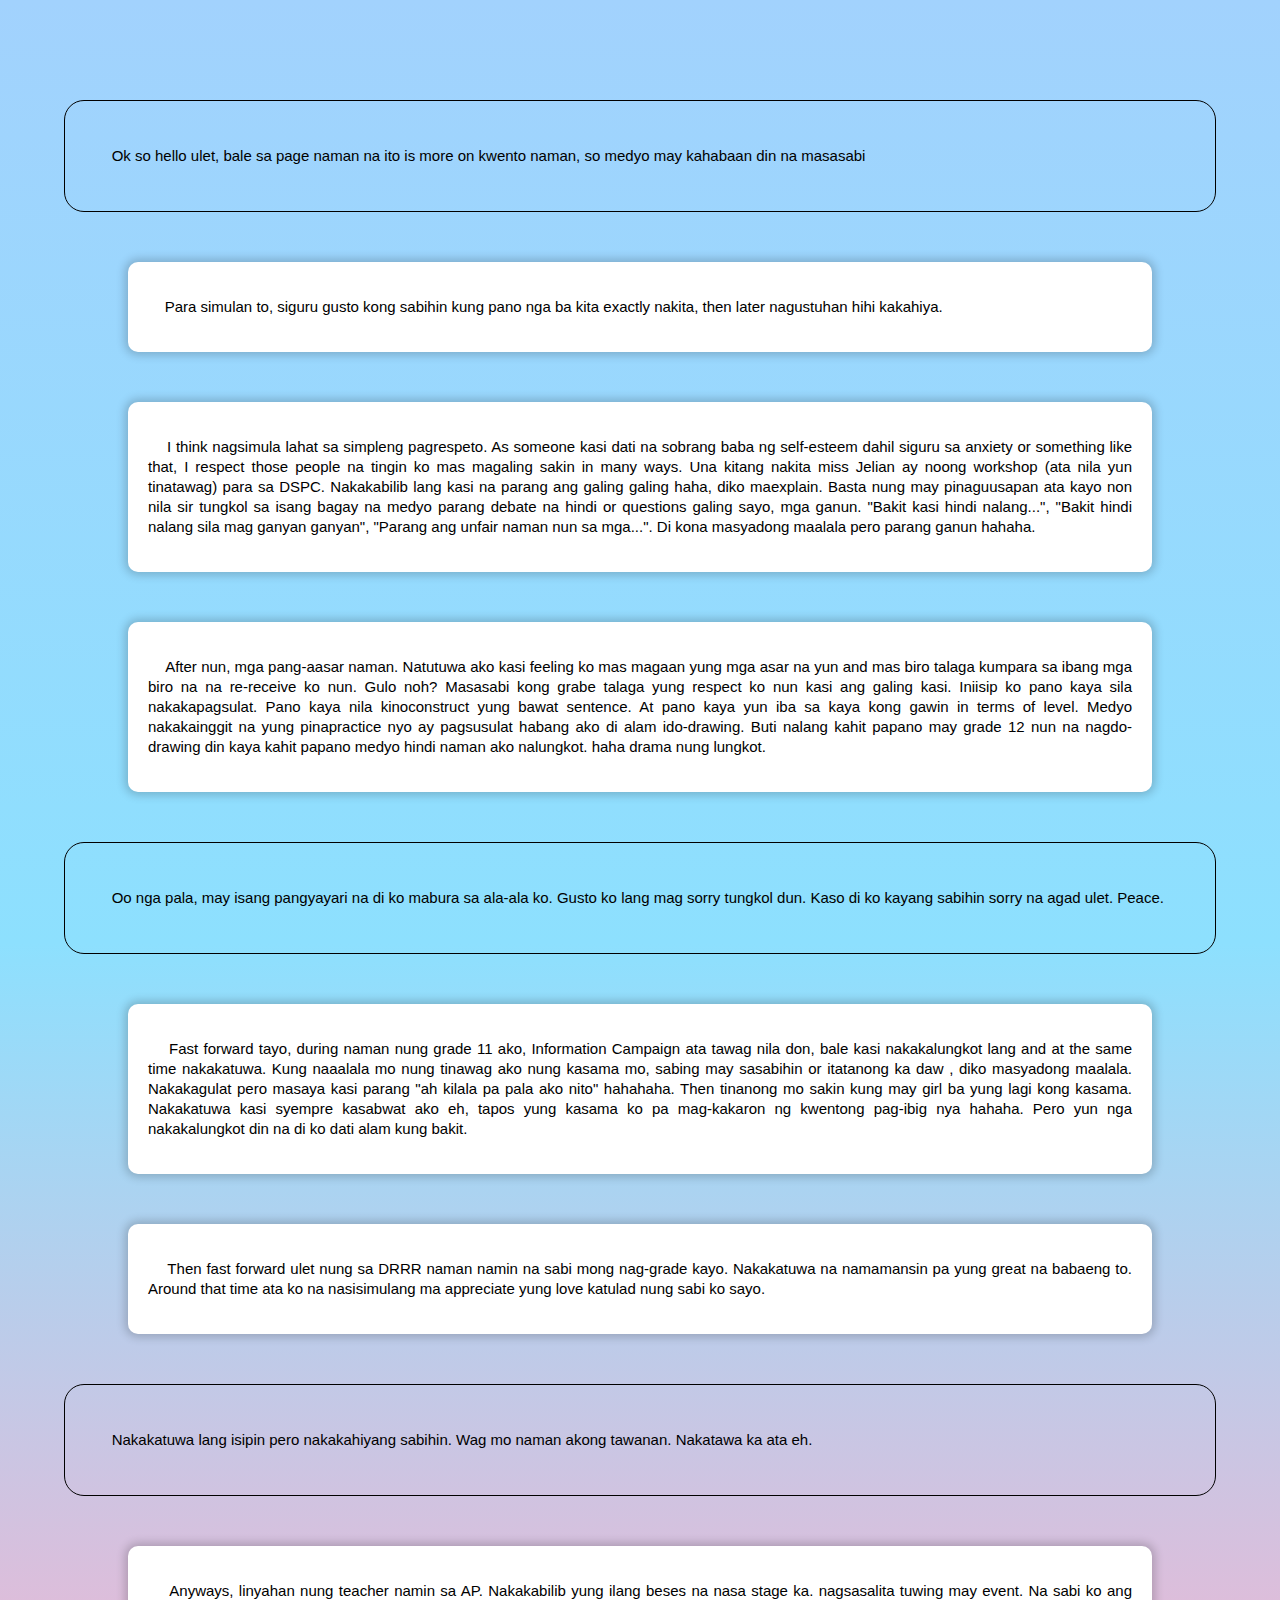
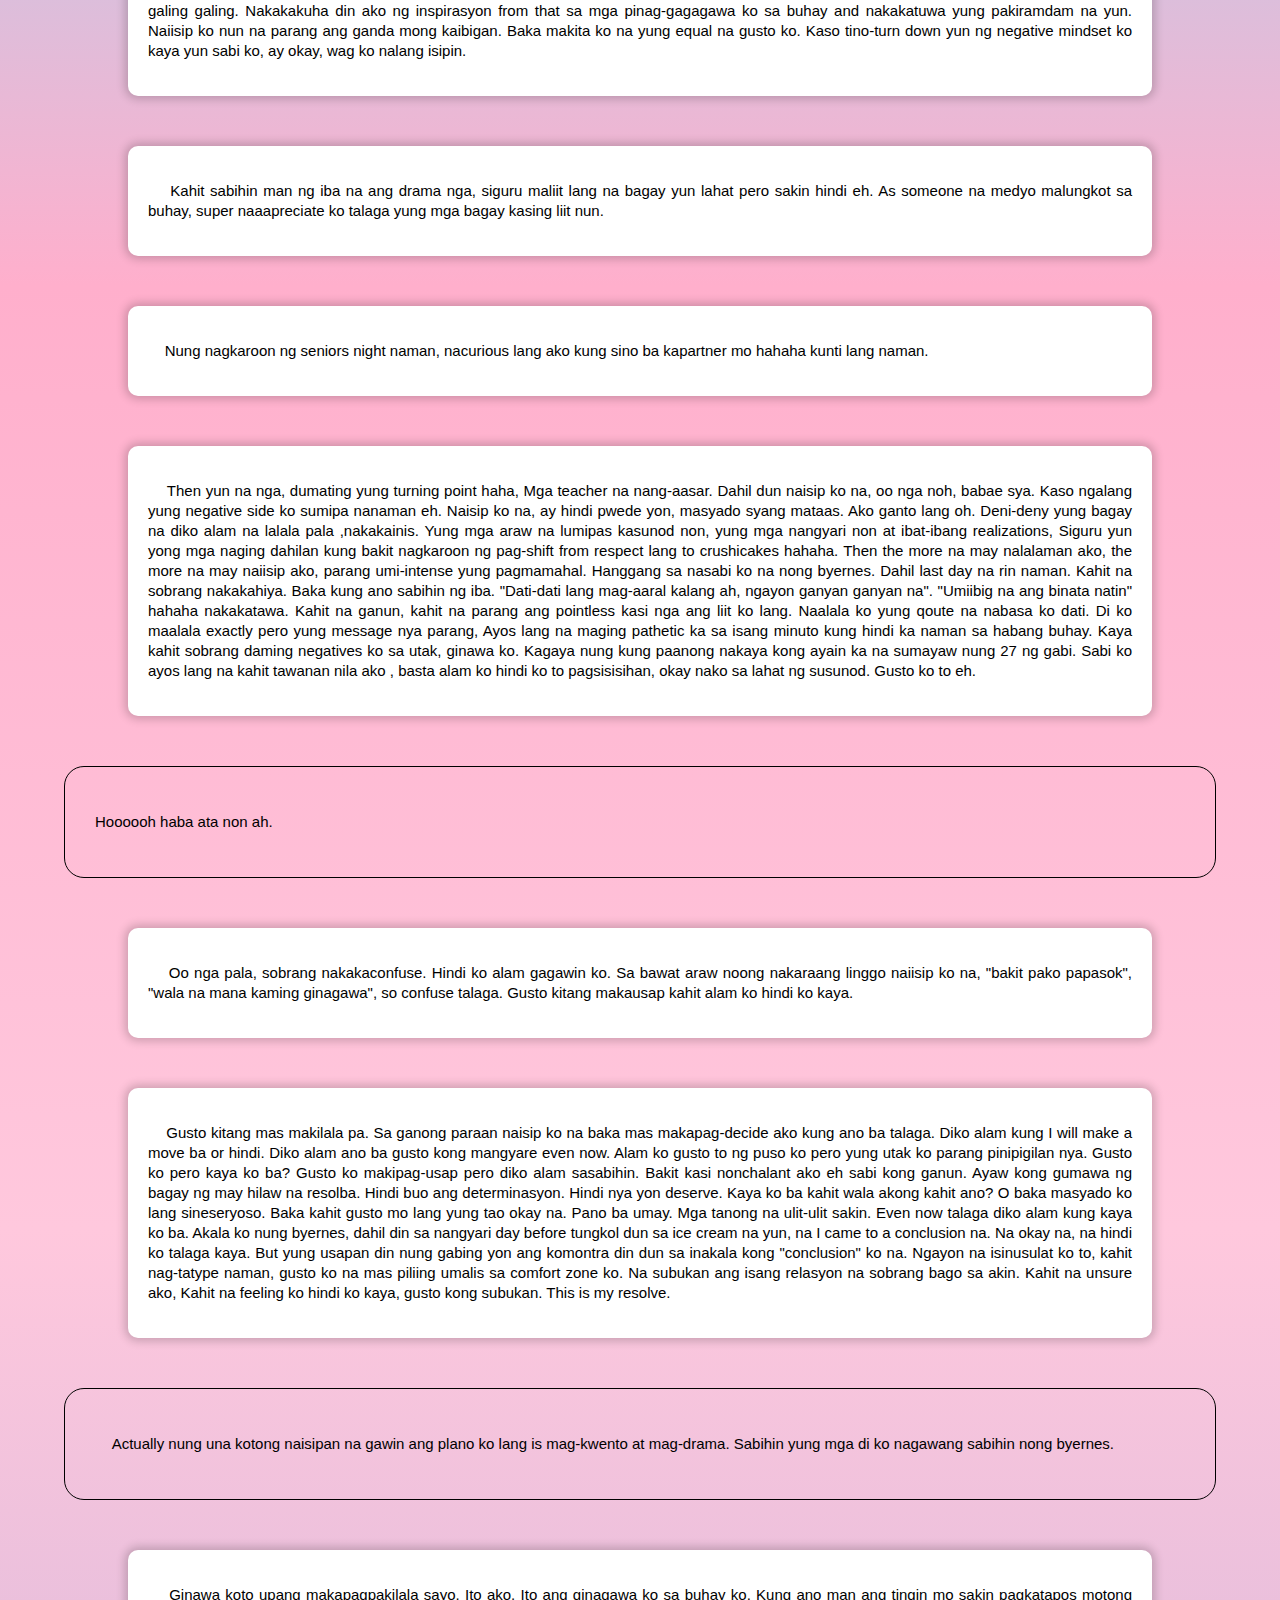
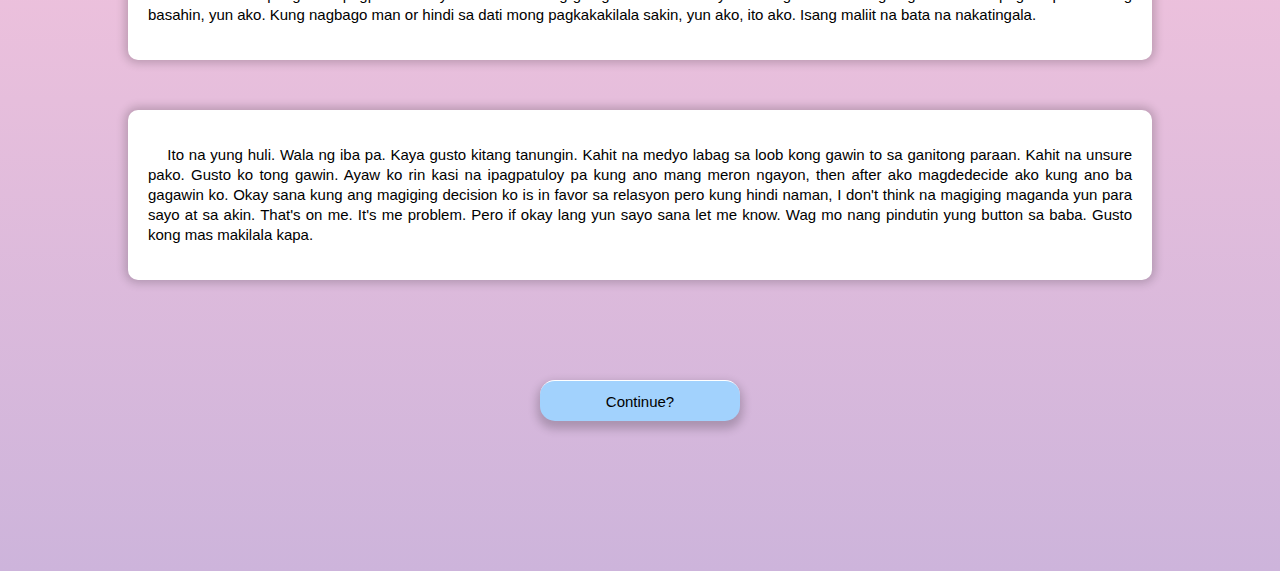
==== index3.html @ 2f94be46 "Add files via upload" ====
<!DOCTYPE html>
<html>

<head>
    <meta charset="UTF-8">
    <meta name="viewport" content="width=device-width, initial-scale=1">
    <title>Kwento</title>
    
    <link rel="stylesheet" href="style3.css" type="text/css" media="all" />
    
</head>

<body>
    
    <div class="container">
        
        <div id="text1">
            <p>&nbsp;&nbsp;&nbsp;&nbsp;Ok so hello ulet, bale sa page naman na ito is
            more on kwento naman, so medyo may kahabaan din na masasabi</p>
        </div>
        
        <div id="text2">
            <p>&nbsp;&nbsp;&nbsp;&nbsp;Para simulan to, siguru gusto kong sabihin
            kung pano nga ba kita exactly nakita, 
            then later nagustuhan hihi kakahiya.</p>
        </div>
        
        <div id="text3">
            <p>&nbsp;&nbsp;&nbsp;&nbsp;I think nagsimula lahat sa simpleng pagrespeto.
            As someone kasi dati na sobrang baba ng self-esteem 
            dahil siguru sa anxiety or something like that,
            I respect those people na tingin ko mas magaling sakin in many ways. 
            Una kitang nakita miss Jelian ay noong workshop (ata nila yun tinatawag)
            para sa DSPC. Nakakabilib lang kasi na parang ang galing galing haha,
            diko maexplain. Basta nung may pinaguusapan ata kayo non nila
            sir tungkol sa isang bagay na medyo parang debate na hindi
            or questions galing sayo, mga ganun. "Bakit kasi hindi nalang...",
            "Bakit hindi nalang sila mag ganyan ganyan", "Parang ang unfair
            naman nun sa mga...". Di kona masyadong maalala pero parang ganun hahaha.</p>
        </div>
        
        <div id="text4">
            <p>
                &nbsp;&nbsp;&nbsp;&nbsp;After nun, mga pang-aasar naman. 
                Natutuwa ako kasi feeling ko mas magaan 
                yung mga asar na yun and mas biro talaga kumpara
                sa ibang mga biro na na re-receive ko nun.
                Gulo noh? Masasabi kong grabe talaga yung respect
                ko nun kasi ang galing kasi. Iniisip ko pano kaya sila 
                nakakapagsulat. Pano kaya nila kinoconstruct yung bawat 
                sentence. At pano kaya yun iba sa kaya kong gawin in terms of level.
                Medyo nakakainggit na yung pinapractice nyo ay pagsusulat
                habang ako di alam ido-drawing. Buti nalang kahit papano
                may grade 12 nun na nagdo-drawing din kaya kahit papano
                medyo hindi naman ako nalungkot. haha drama nung lungkot.
            </p>
        </div>
        
        <div id="text5">
            <p>
                &nbsp;&nbsp;&nbsp;&nbsp;Oo nga pala, may isang pangyayari 
                na di ko mabura sa ala-ala ko.
                Gusto ko lang mag sorry tungkol dun. 
                Kaso di ko kayang sabihin sorry na agad ulet.
                Peace.
            </p>
        </div>
        
        <div id="text6">
            <p>
                &nbsp;&nbsp;&nbsp;&nbsp;Fast forward tayo, during naman nung grade 11 ako, 
                Information Campaign ata tawag nila don,
                bale kasi nakakalungkot lang and at the same time nakakatuwa.
                Kung naaalala mo nung tinawag ako nung kasama mo,
                sabing may sasabihin or itatanong ka daw , 
                diko masyadong maalala.
                Nakakagulat pero masaya kasi parang "ah kilala pa pala ako nito" 
                hahahaha. Then tinanong mo sakin kung may girl ba yung 
                lagi kong kasama. Nakakatuwa kasi syempre kasabwat ako eh,
                tapos yung kasama ko pa mag-kakaron ng kwentong pag-ibig nya hahaha.
                Pero yun nga nakakalungkot din na di ko dati alam kung bakit.
            </p>
        </div>
        
        <div id="text7">
            <p>
                &nbsp;&nbsp;&nbsp;&nbsp;Then fast forward ulet nung sa DRRR 
                naman namin na sabi mong nag-grade kayo.
                Nakakatuwa na namamansin pa yung great 
                na babaeng to. Around that time ata ko na nasisimulang 
                ma appreciate yung love katulad nung sabi ko sayo.
            </p>
        </div>
        
        <div id="text8">
            <p>
                &nbsp;&nbsp;&nbsp;&nbsp;Nakakatuwa lang isipin pero nakakahiyang sabihin.
                Wag mo naman akong tawanan. Nakatawa ka ata eh.
            </p>
        </div>
        
        <div id="text9">
            <p>
                &nbsp;&nbsp;&nbsp;&nbsp;Anyways, linyahan nung teacher namin sa AP. 
                Nakakabilib yung ilang beses na nasa stage ka.
                nagsasalita tuwing may event.
                Na sabi ko ang galing galing.
                Nakakakuha din ako ng inspirasyon 
                from that sa mga pinag-gagagawa ko sa
                buhay and nakakatuwa yung pakiramdam na yun.
                Naiisip ko nun na parang ang ganda mong kaibigan.
                Baka makita ko na yung equal na gusto ko.
                Kaso tino-turn down yun ng negative mindset 
                ko kaya yun sabi ko, ay okay, wag ko nalang isipin.
            </p>
        </div>
        
        <div id="text10">
            <p>
                &nbsp;&nbsp;&nbsp;&nbsp;Kahit sabihin man ng iba na ang drama nga,
                siguru maliit lang na bagay yun lahat pero
                sakin hindi eh. As someone na medyo malungkot
                sa buhay, super naaapreciate ko talaga yung
                mga bagay kasing liit nun.
            </p>
        </div>
        
        <div id="text11">
            <p>
                &nbsp;&nbsp;&nbsp;&nbsp;Nung nagkaroon ng seniors night naman, 
                nacurious lang ako kung sino ba kapartner
                mo hahaha kunti lang naman.
            </p>
        </div>
        
        <div id="text12">
            <p>
                &nbsp;&nbsp;&nbsp;&nbsp;Then yun na nga, dumating yung turning point haha,
                Mga teacher na nang-aasar.
                Dahil dun naisip ko na, oo nga noh, babae sya.
                Kaso ngalang yung negative side ko sumipa nanaman eh.
                Naisip ko na, ay hindi pwede yon, masyado syang mataas.
                Ako ganto lang oh. Deni-deny yung bagay na diko alam na
                lalala pala ,nakakainis. 
                Yung mga araw na lumipas kasunod non, 
                yung mga nangyari non at ibat-ibang realizations,
                Siguru yun yong mga naging dahilan kung bakit 
                nagkaroon ng pag-shift from respect lang to crushicakes 
                hahaha. Then the more na may nalalaman ako,
                the more na may naiisip ako, parang umi-intense
                yung pagmamahal. Hanggang sa nasabi ko na nong byernes.
                Dahil last day na rin naman. Kahit na sobrang nakakahiya.
                Baka kung ano sabihin ng iba.
                "Dati-dati lang mag-aaral kalang ah, 
                ngayon ganyan ganyan na". "Umiibig na ang binata natin"
                hahaha nakakatawa. Kahit na ganun, kahit na parang ang pointless 
                kasi nga ang liit ko lang.
                Naalala ko yung qoute na nabasa ko dati.
                Di ko maalala exactly pero yung message nya parang,
                Ayos lang na maging pathetic ka sa isang minuto kung hindi
                ka naman sa habang buhay. Kaya 
                kahit sobrang daming negatives ko sa utak,
                ginawa ko. Kagaya nung kung paanong nakaya kong
                ayain ka na sumayaw nung 27 ng gabi.
                Sabi ko ayos lang na kahit tawanan nila ako
                , basta alam ko hindi ko to pagsisisihan,
                okay nako sa lahat ng susunod. Gusto ko to eh.
            </p>
        </div>
        
        <div id="text13">
            <p>
                Hoooooh haba ata non ah.
            </p>
        </div>
        
        <div id="text14">
            <p>
                &nbsp;&nbsp;&nbsp;&nbsp;Oo nga pala, sobrang nakakaconfuse.
                Hindi ko alam gagawin ko.
                Sa bawat araw noong nakaraang linggo naiisip ko na, 
                "bakit pako papasok", "wala na mana kaming ginagawa",
                so confuse talaga. Gusto kitang makausap kahit
                alam ko hindi ko kaya.
            </p>
        </div>
        
        <div id="text15">
            <p>
                &nbsp;&nbsp;&nbsp;&nbsp;Gusto kitang mas makilala pa. Sa ganong paraan naisip
                ko na baka mas makapag-decide ako kung ano ba talaga.
                Diko alam kung I will make a move ba or hindi. Diko
                alam ano ba gusto kong mangyare even now. 
                Alam ko gusto to ng puso ko pero yung utak
                ko parang pinipigilan nya. Gusto ko
                pero kaya ko ba?
                Gusto ko makipag-usap pero diko
                alam sasabihin. Bakit kasi nonchalant 
                ako eh sabi kong ganun.
                Ayaw kong gumawa ng bagay 
                ng may hilaw na resolba. 
                Hindi buo ang determinasyon.
                Hindi nya yon deserve.
                Kaya ko ba kahit wala akong kahit ano?
                O baka masyado ko lang sineseryoso. 
                Baka kahit gusto mo lang yung tao okay na. 
                Pano ba umay. Mga tanong na ulit-ulit sakin.
                Even now talaga diko alam kung kaya ko ba.
                Akala ko nung byernes, dahil din sa nangyari 
                day before tungkol dun sa ice cream na yun, 
                na I came to a conclusion na. Na okay na,
                na hindi ko talaga kaya. But yung usapan din 
                nung gabing yon ang komontra din dun sa inakala 
                kong "conclusion" ko na. Ngayon na isinusulat ko to,
                kahit nag-tatype naman, gusto ko na mas piliing
                umalis sa comfort zone ko. Na subukan ang
                isang relasyon na sobrang bago sa akin.
                Kahit na unsure ako, Kahit na feeling ko 
                hindi ko kaya, gusto kong subukan.
                This is my resolve.
            </p>
        </div>
        
        <div id="text16">
            <p>
                &nbsp;&nbsp;&nbsp;&nbsp;Actually nung una kotong naisipan na gawin ang plano ko lang is mag-kwento at mag-drama.
                Sabihin yung mga di ko nagawang sabihin nong byernes.
            </p>
        </div>
        
        <div id="text17">
            <p>
                &nbsp;&nbsp;&nbsp;&nbsp;Ginawa koto upang makapagpakilala sayo.
                Ito ako. Ito ang ginagawa ko sa buhay ko. 
                Kung ano man ang tingin mo sakin pagkatapos
                motong basahin, yun ako.
                Kung nagbago man or hindi sa dati mong
                pagkakakilala sakin, yun ako, ito ako.
                Isang maliit na bata na nakatingala.
            </p>
        </div>
        
        <div id="text18">
            <p>
                &nbsp;&nbsp;&nbsp;&nbsp;Ito na yung huli. Wala ng iba pa.
                Kaya gusto kitang tanungin.
                Kahit na medyo labag sa loob kong gawin
                to sa ganitong paraan. Kahit na unsure pako.
                Gusto ko tong gawin. Ayaw ko rin kasi na ipagpatuloy
                pa kung ano mang meron ngayon,
                then after ako magdedecide ako kung ano
                ba gagawin ko. Okay sana kung ang magiging
                decision ko is in favor sa relasyon pero
                kung hindi naman, I don't think na magiging 
                maganda yun para sayo at sa akin.
                That's on me. It's me problem. 
                Pero if okay lang yun sayo sana let me know.
                Wag mo nang pindutin yung button sa baba.
                Gusto kong mas makilala kapa.
            </p>
        </div>
        
    </div>
    
    <div id="button">
        <a href="index4.html">Continue?</a>
    </div>
    
</body>

</html>
---- style3.css ----
body {
    font-size: 15px;
    font-family: Arial;
    min-height: 100vh;
    box-sizing: border-box;
    margin: 0px;
    padding: 0px;
    background: linear-gradient(180deg, #A2D2FD, #8DE0FE, #FFAFCC, #FFC8DD, #CDB4DB);
}

#text1, #text5, #text8, #text13, #text16 {
    border: 1px solid black;
    padding: 30px;
    box-sizing: border-box ;
    border-radius: 20px;
    background: none;
    width: 90%;
    box-shadow: none;
    
    p {
        text-align: justify;
    }
}

.container div {
    width: 80%;
    box-sizing: border-box;
    margin: 50px auto;
    background: white;
    border-radius: 10px;
    padding: 20px;
    text-align: justify;
    line-height: 20px;
    box-shadow: 0px 0px 10px 3px rgba(0,0,0,0.2);
}

.container {
    margin: 100px auto;
}

div#button a {
    display: block;
    margin: 0px auto;
    margin-bottom: 150px;
    background: #A2D2FD;
    height: 40px;
    width: 200px;
    border-radius: 15px;
    text-align: center;
    align-content: center;
    box-shadow: 0px 5px 10px 3px rgba(0,0,0,0.2);
    border-top: 1px solid white;
    text-decoration: none;
    color: black;
    
    
}

.container div {
    animation: fade ease-in-out;
    animation-timeline: view(90% -10%);
}

@keyframes fade {
    from {
        opacity: 0;
    }
    to {
        opacity: 1;
    }
}
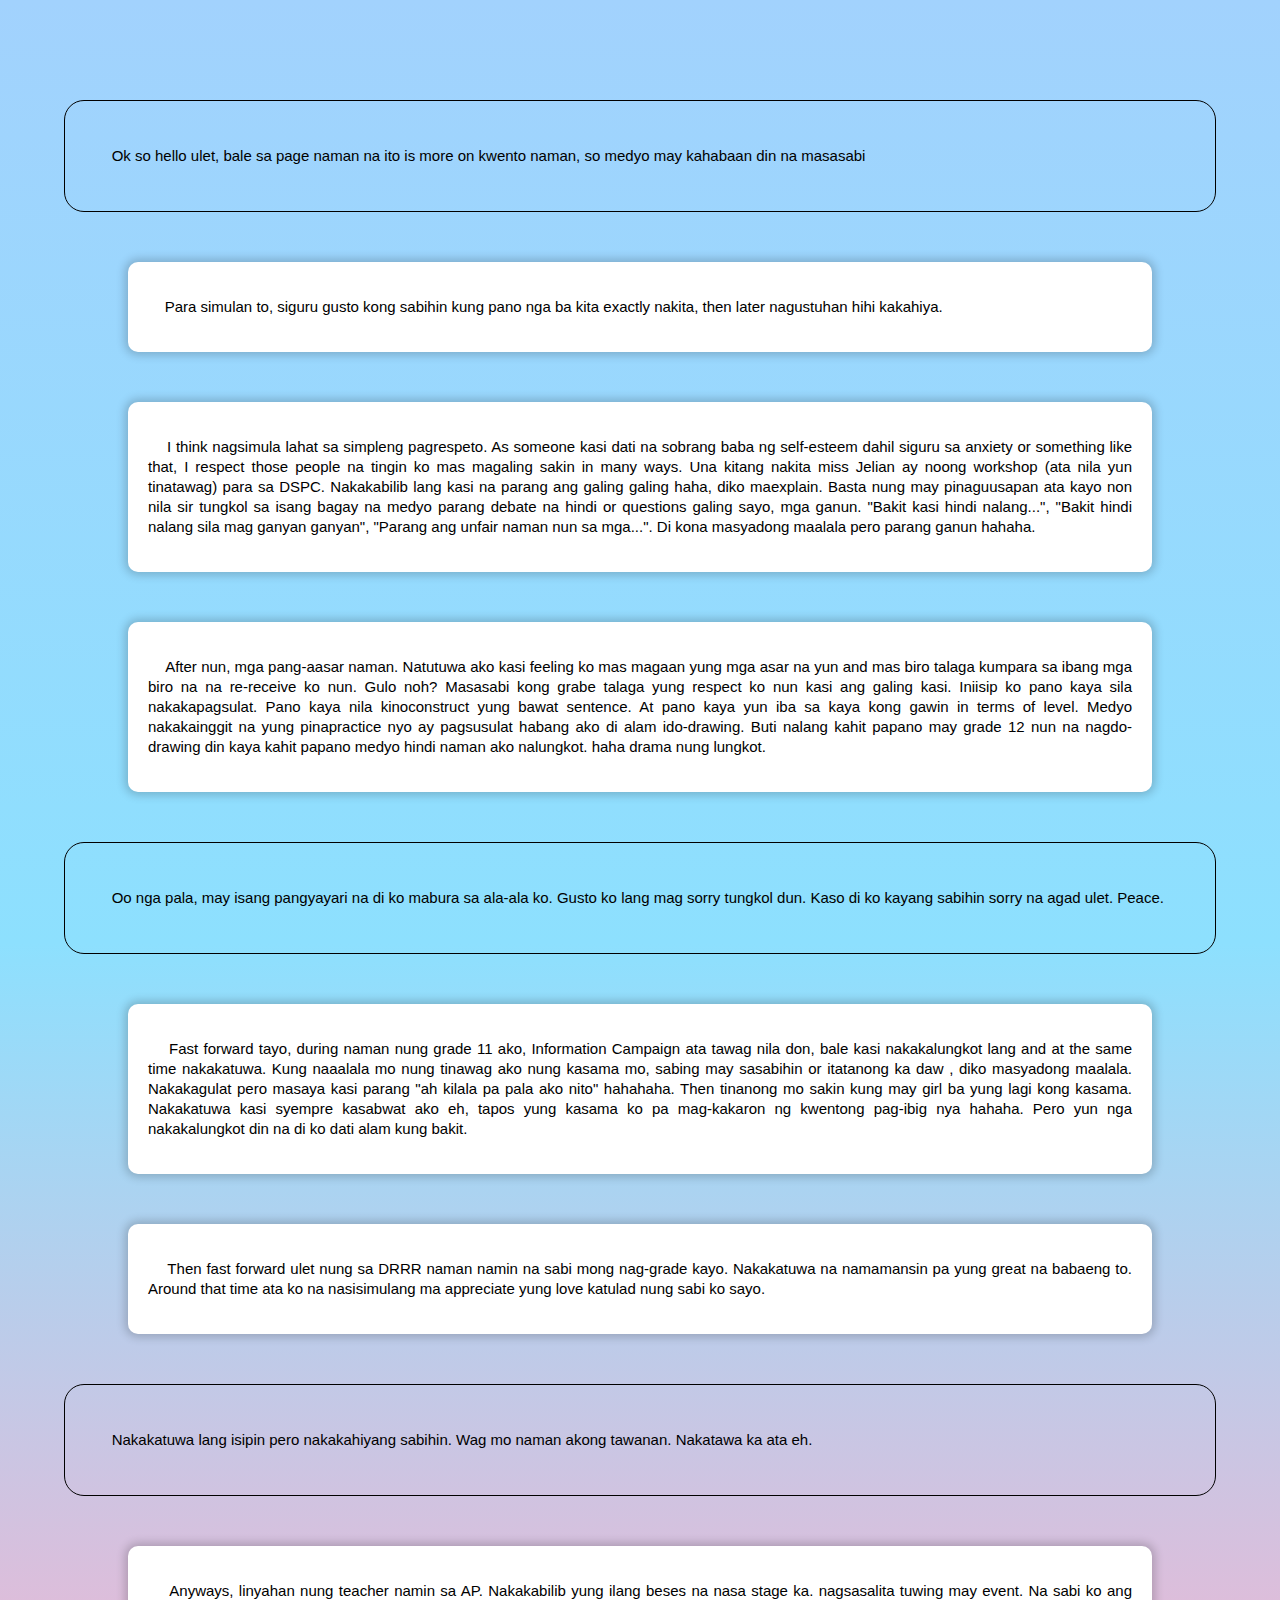
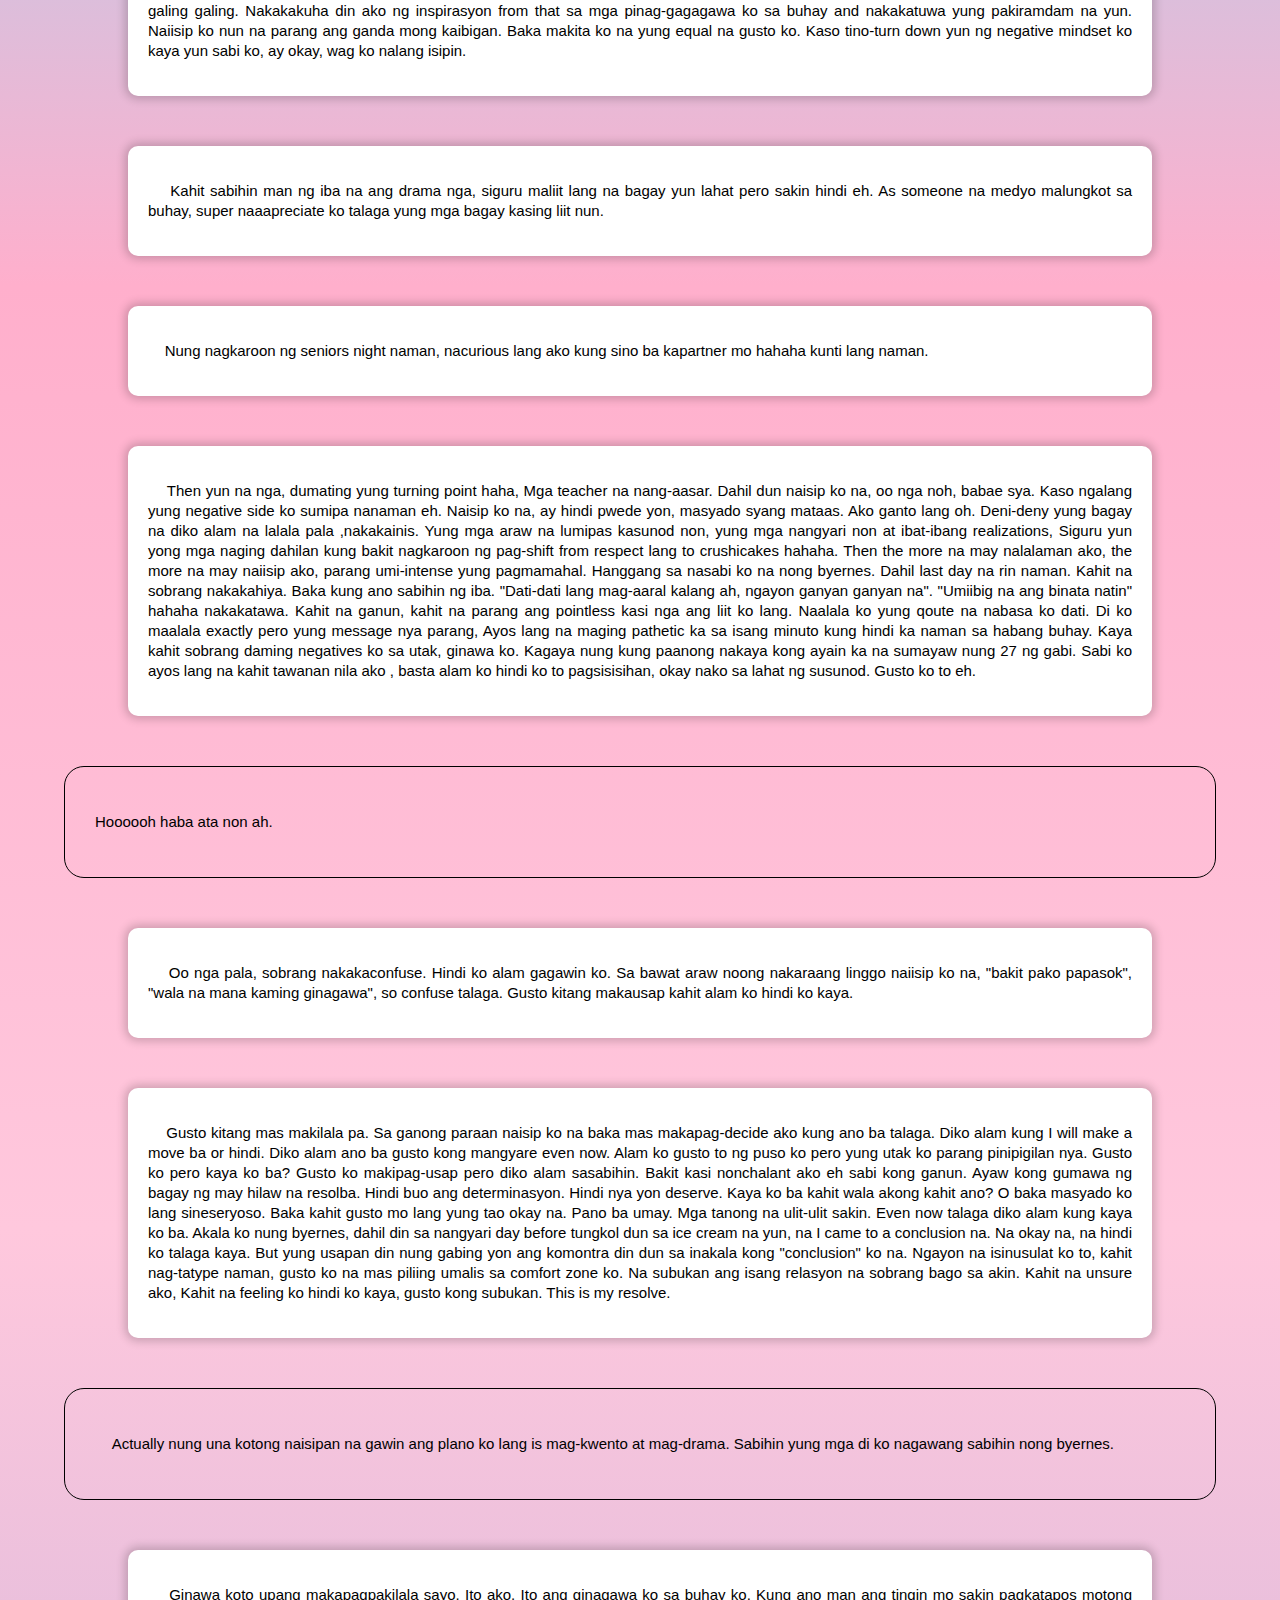
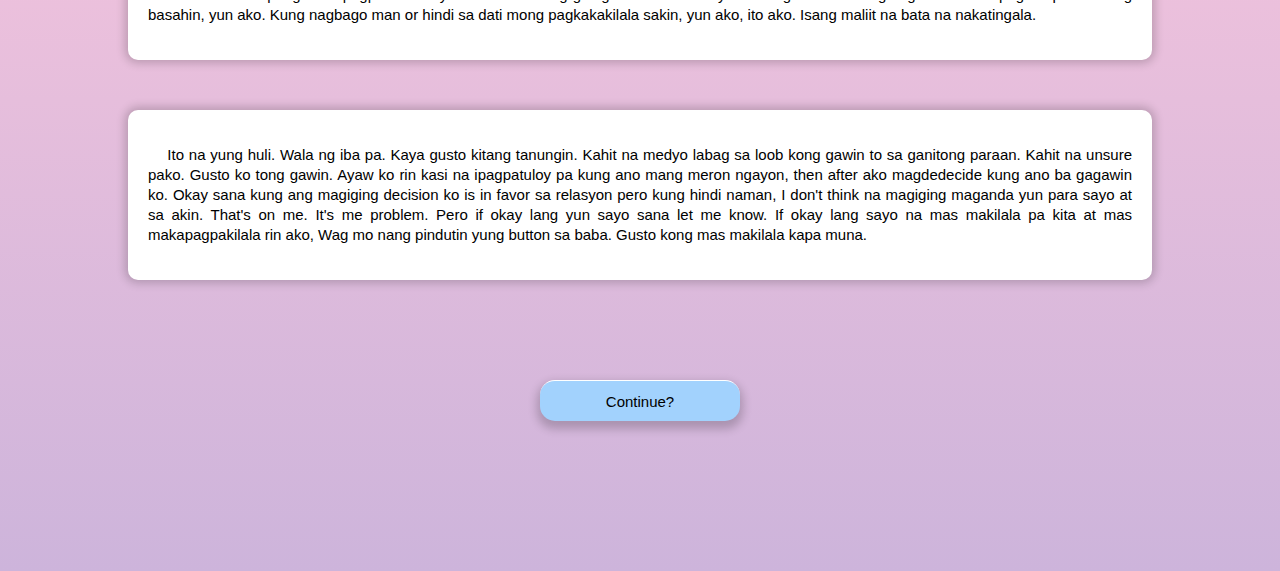
==== commit 63e0f54f: "Update index3.html" ====
--- a/index3.html
+++ b/index3.html
@@ -248,15 +248,17 @@
                 to sa ganitong paraan. Kahit na unsure pako.
                 Gusto ko tong gawin. Ayaw ko rin kasi na ipagpatuloy
                 pa kung ano mang meron ngayon,
-                then after ako magdedecide ako kung ano
+                then after ako magdedecide kung ano
                 ba gagawin ko. Okay sana kung ang magiging
                 decision ko is in favor sa relasyon pero
                 kung hindi naman, I don't think na magiging 
                 maganda yun para sayo at sa akin.
                 That's on me. It's me problem. 
                 Pero if okay lang yun sayo sana let me know.
+                If okay lang sayo na mas makilala pa kita at 
+                mas makapagpakilala rin ako, 
                 Wag mo nang pindutin yung button sa baba.
-                Gusto kong mas makilala kapa.
+                Gusto kong mas makilala kapa muna.
             </p>
         </div>
         
@@ -268,4 +270,4 @@
     
 </body>
 
-</html>+</html>
